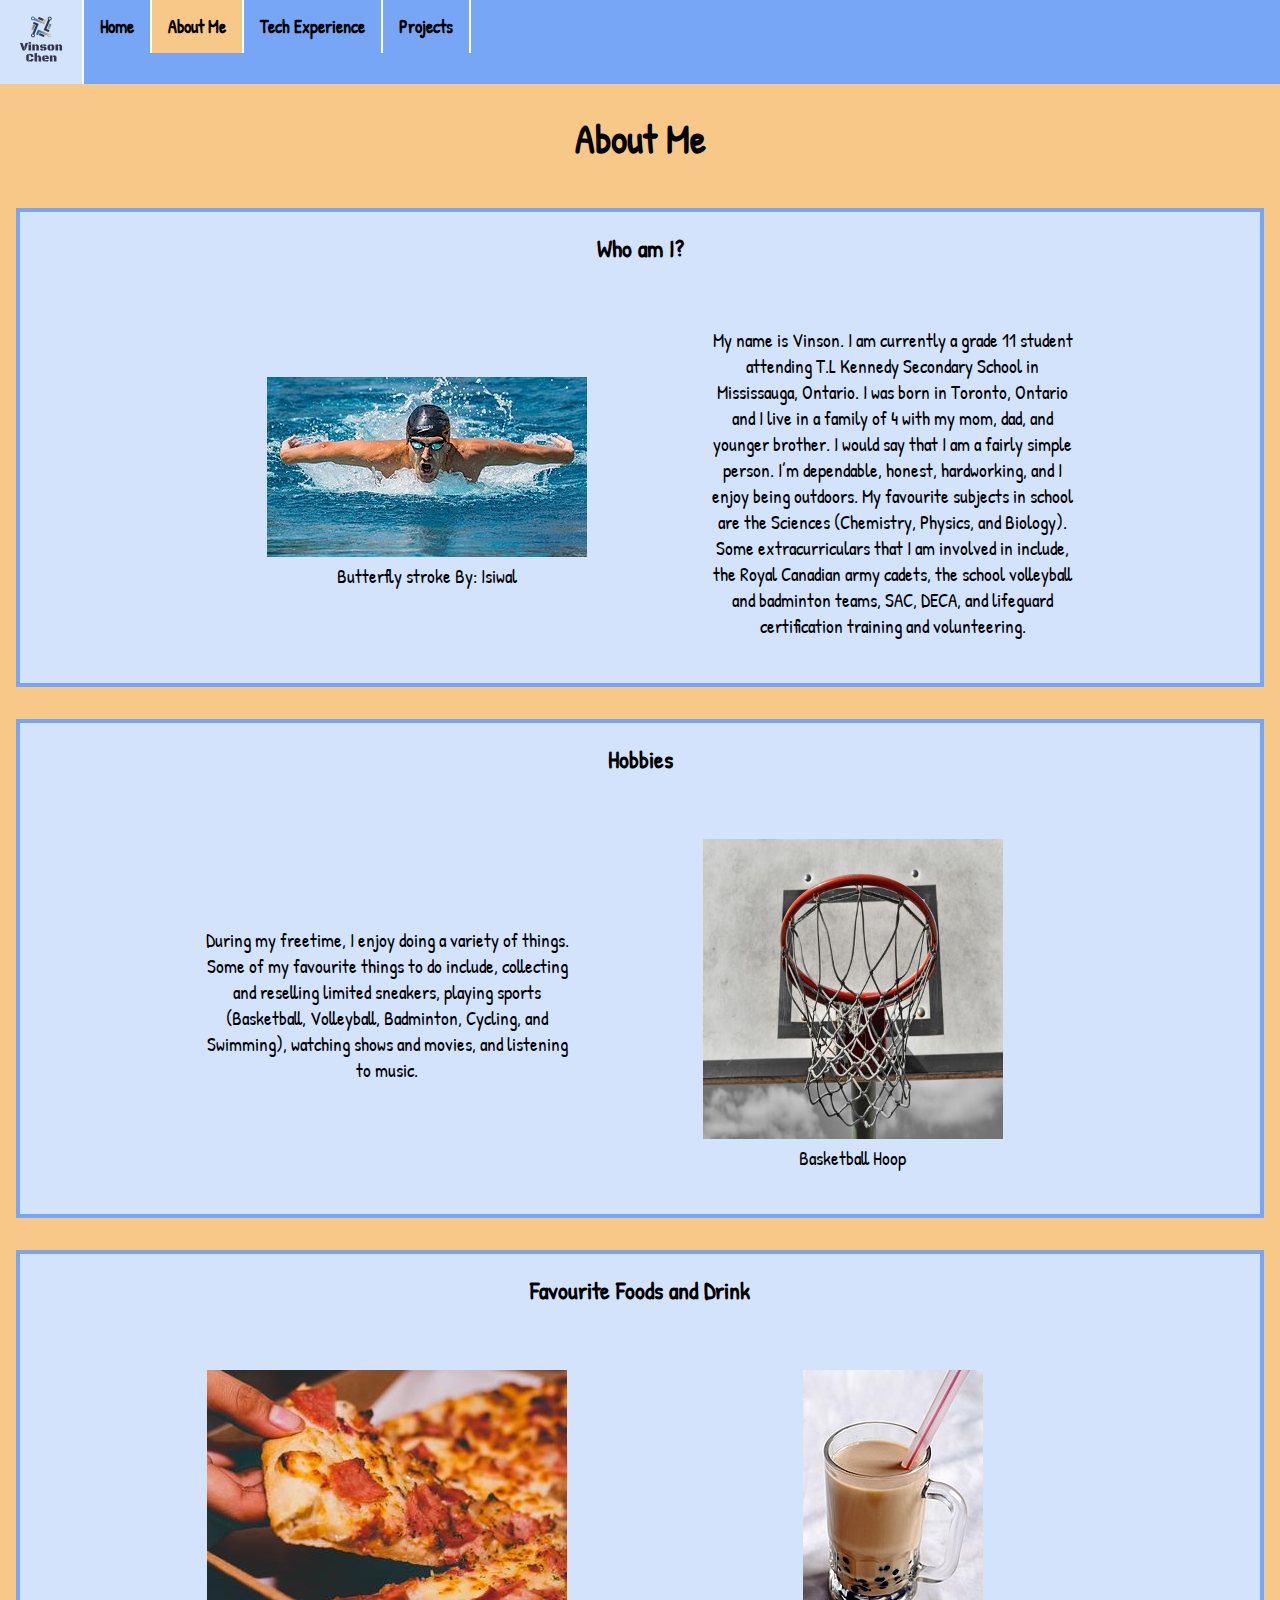
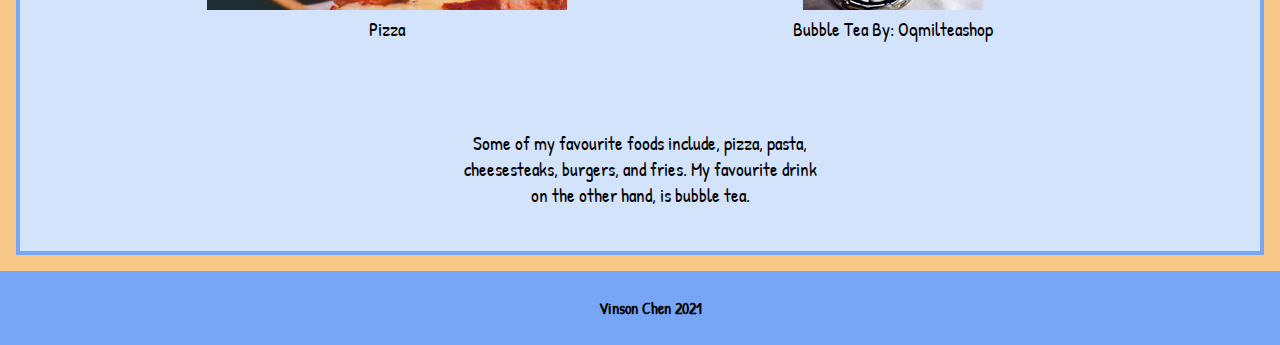
==== pages/about-me.html @ cbc23bf4 "Add files via upload" ====
<!DOCTYPE html>
<html lang="en">

<head>
     <meta charset="UTF-8">
     <meta http-equiv="X-UA-Compatible" content="IE=edge">
     <meta name="viewport" content="width=device-width, initial-scale=1.0">
     <link rel="stylesheet" href="../styles/main.css">
     <link rel="preconnect" href="https://fonts.gstatic.com">
     <link href="https://fonts.googleapis.com/css2?family=Patrick+Hand&display=swap" rel="stylesheet">
     <title>About Me</title>

</head>

<body>

 <div id="Nav">

        <ul>
             <li> <a class="navbar-brand" href="../index.html">
             <img src="../images/logo.png" alt="logo" style="width:50px;"></a></li>
             <li><a href="../index.html">Home</a></li>
             <li><a class="active" href="about-me.html">About Me</a></li>
             <li> <a href="tech-experience.html">Tech Experience</a></li>
             <li><a href="projects.html">Projects</a></li>
        </ul>

 </div>

 <h1>About Me</h1>

<div id="who">

     <h2> Who am I? </h2>

         <figure class="box">
             <img src="../images/butterfly-stroke.jpg" alt="butterfly-stroke">
             <br>
             <figurecaption>Butterfly stroke By: Isiwal</figurecaption>
         </figure>
        
         <p class="box">My name is Vinson. I am currently a grade 11 student attending T.L Kennedy Secondary School
         in Mississauga, Ontario. I was born in Toronto, Ontario and I live in a family of 4 with my
         mom, dad, and younger brother. I would say that I am a fairly simple person. I’m dependable,
         honest, hardworking, and I enjoy being outdoors. My favourite subjects in school are the 
         Sciences (Chemistry, Physics, and Biology). Some extracurriculars that I am involved in include,
         the Royal Canadian army cadets, the school volleyball and badminton teams, SAC, DECA, and 
         lifeguard certification training and volunteering.</p>



</div>

<div id="hobbies">

    <h2> Hobbies </h2>

         <p class="box">During my freetime, I enjoy doing a variety of things. Some of my favourite things to do 
            include, collecting and reselling limited sneakers, playing sports (Basketball, Volleyball, 
            Badminton, Cycling, and Swimming), watching shows and movies, and listening to music.</p>

         <figure class="box">
             <img class="hoop" src="../images/basketball-hoop.jpg" alt="basketball-hoop">
             <br>
             <figurecaption>Basketball Hoop </figurecaption>
         </figure>

</div>


<div id="favourite">

    <h2> Favourite Foods and Drink </h2>

     <figure class= "box">
         <img  src="../images/pizza.jpg" alt="pizza">
         <br>
         <figurecaption>Pizza</figurecaption>
     </figure>
    
     <figure class= "box" >
         <img  src="../images/bubble-tea.jpg" alt="bubble-tea">
         <br>
         <figurecaption>Bubble Tea By: Oqmilteashop</figurecaption>
     </figure>

        
     <p class="box">Some of my favourite foods include, pizza, pasta, cheesesteaks, burgers, and fries. 
            My favourite drink on the other hand, is bubble tea. </p>
        
     
</div>



<div id="footer">

     <p><strong>Vinson Chen 2021</strong></p>

</div>


</body>

</html>
---- styles/main.css ----
body {
   margin: 0;
   background-color: #f7c887;
}

/* Navbar */
#Nav ul{
  list-style-type: none;
  margin: 0;
  padding: 0;
  overflow: hidden;
  background-color:#77a6f7;
 

}
#Nav li{
    float: left;
    border-right:2px solid white;
    
   
}

#Nav li a{
    display: block;
    color:black;
    padding: 14px 16px;
    text-decoration: none;
    font-family: 'Patrick Hand', cursive;
    font-size: 18px;
    font-weight: bold;
}

#Nav a:hover{
    background-color:#D3e3fc;
}

 .active {
    background-color:#f7c887; 
 }


 h1{
    text-align: center;
    font-size: 40px;
    font-family: 'Patrick Hand', cursive;
}

h2{
   font-family: 'Patrick Hand', cursive;
}

#introduction {
    color:black;
    font-size: 20px;
    text-align: center;
    font-family: 'Patrick Hand', cursive;
}


 #who {
    display:inline-block;
    background-color: #D3e3fc;
    border:4px #77a6f7 solid; 
    text-align: center;
    vertical-align: top;
    margin: 1em;
}


.hoop{
    width:300px;
    height:auto; 
}

#hobbies {
    display:inline-block;
    background-color: #D3e3fc;
    border:4px #77a6f7 solid; 
    text-align: center;
    vertical-align: top;
    margin: 1em;
}

#favourite {
    display:inline-block;
    background-color: #D3e3fc;
    border:4px #77a6f7 solid; 
    text-align: center;
    vertical-align: top;
    margin: 1em;
}

.box{
    display:inline-block;
    width: 30%;
    height: auto;
    text-align: center;
    vertical-align:middle;
    padding: 2%;
    font-family: 'Patrick Hand', cursive;
    font-size:19px;

}

.tech-pic{
    width:250px;
    height:auto;
}

#tech-experience{
    display:inline-block;
    background-color: #D3e3fc;
    border:4px #77a6f7 solid; 
    text-align: center;
    vertical-align: top;
    margin: 1em;
}

#footer {
    position:relative;
    left: 0;
    bottom: 0;
    width:100%;
    background-color: #77a6f7;
    padding: 10px;
    text-align: center;
    font-family: 'Patrick Hand', cursive;
  }

#footer-index{
    position:fixed;
    left: 0;
    bottom: 0;
    width:100%;
    background-color: #77a6f7;
    padding: 10px;
    text-align: center;
    font-family: 'Patrick Hand', cursive;
}

#footer-projects{
    position:fixed;
    left: 0;
    bottom: 0;
    width:100%;
    background-color: #77a6f7;
    padding: 10px;
    text-align: center;
    font-family: 'Patrick Hand', cursive;
}
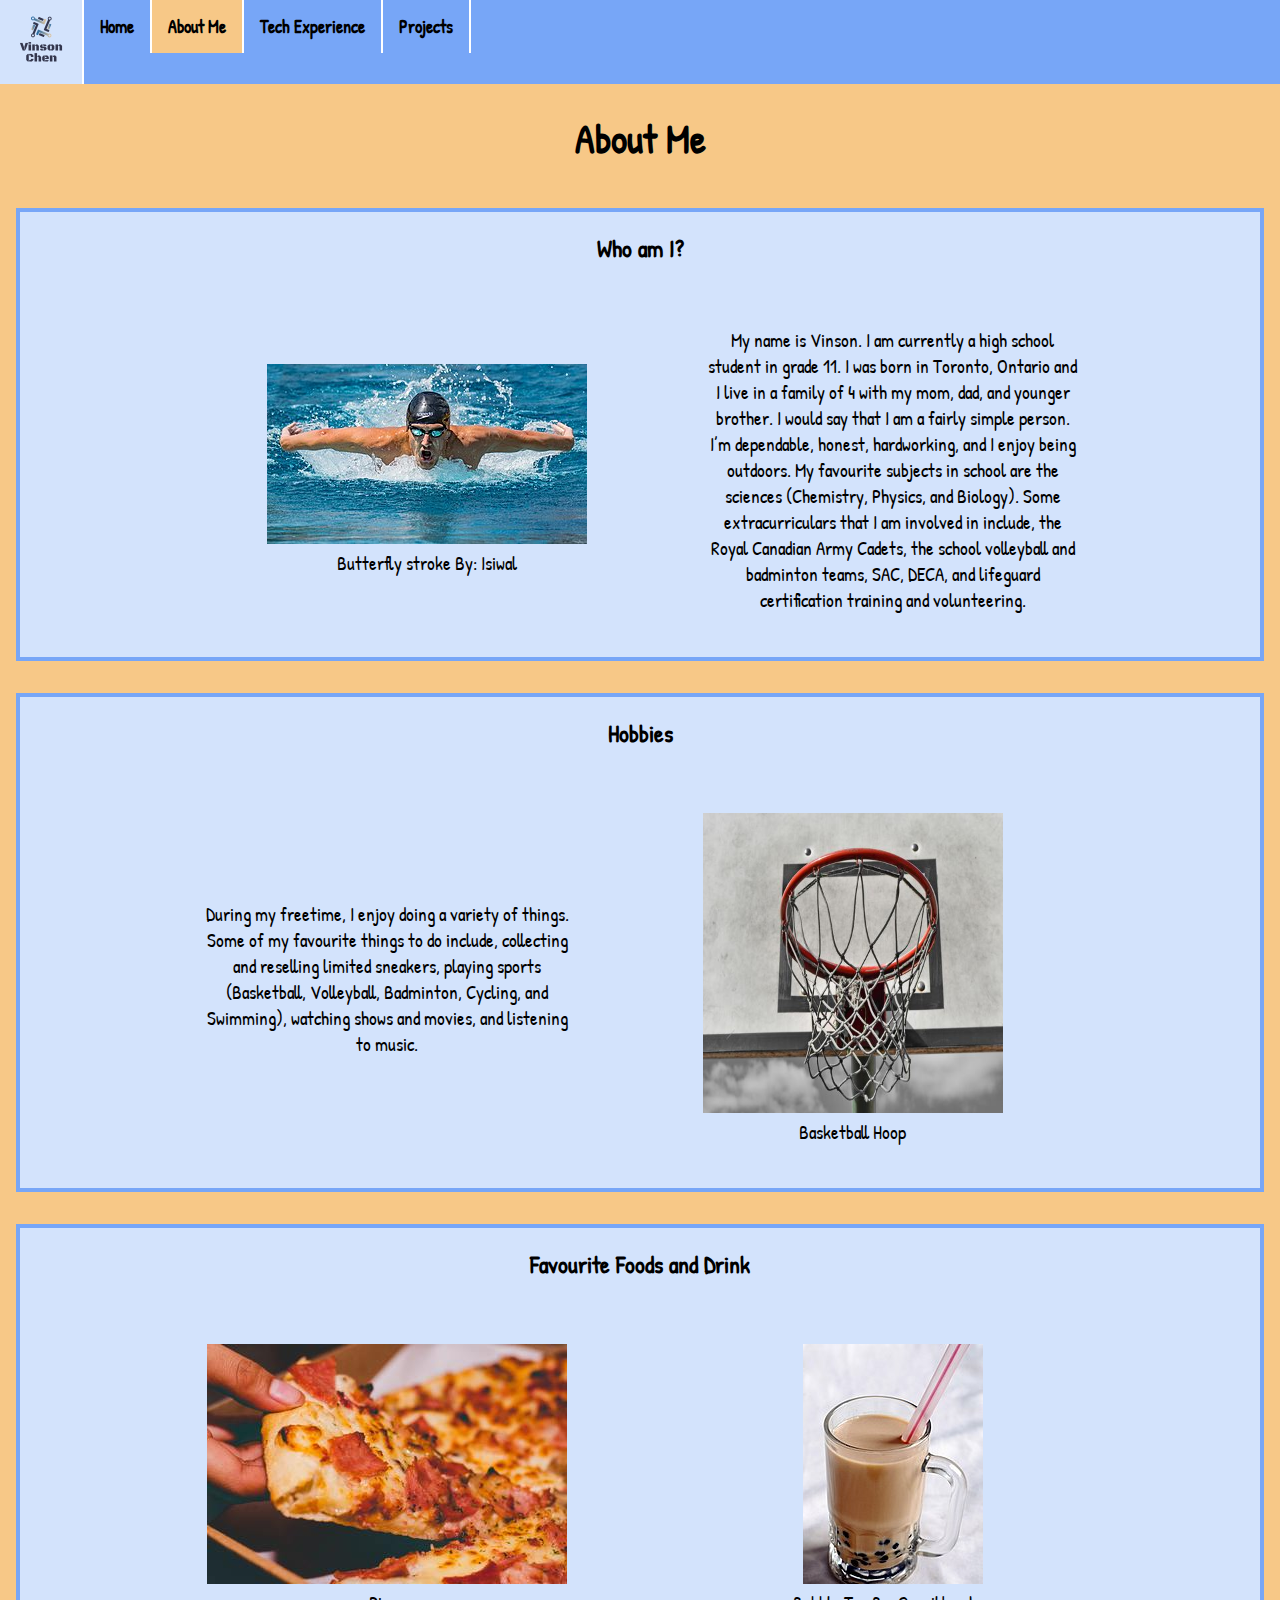
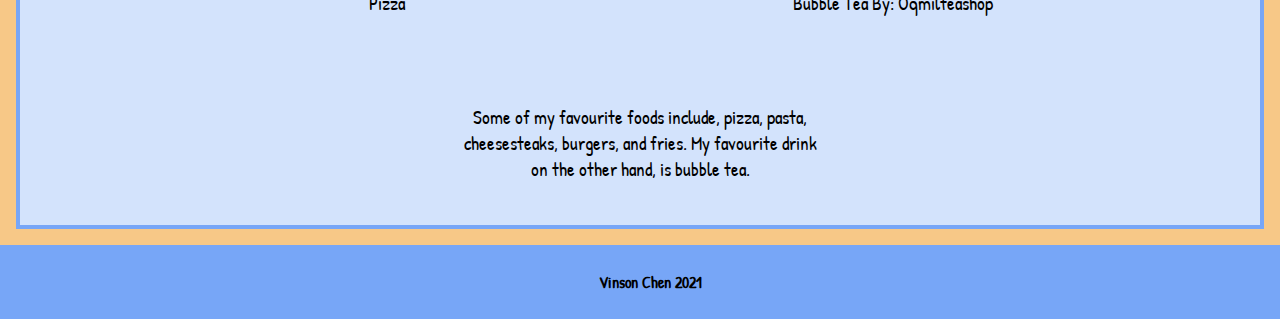
==== commit e7d7125e: "Update about-me.html" ====
--- a/pages/about-me.html
+++ b/pages/about-me.html
@@ -5,99 +5,93 @@
      <meta charset="UTF-8">
      <meta http-equiv="X-UA-Compatible" content="IE=edge">
      <meta name="viewport" content="width=device-width, initial-scale=1.0">
+     <!-- Linked to CSS -->
      <link rel="stylesheet" href="../styles/main.css">
+     <!-- Website Font -->
      <link rel="preconnect" href="https://fonts.gstatic.com">
      <link href="https://fonts.googleapis.com/css2?family=Patrick+Hand&display=swap" rel="stylesheet">
+     <!-- Tab Title -->
      <title>About Me</title>
 
 </head>
 
 <body>
 
+ <!-- Navigation Bar -->
  <div id="Nav">
-
-        <ul>
-             <li> <a class="navbar-brand" href="../index.html">
-             <img src="../images/logo.png" alt="logo" style="width:50px;"></a></li>
-             <li><a href="../index.html">Home</a></li>
-             <li><a class="active" href="about-me.html">About Me</a></li>
-             <li> <a href="tech-experience.html">Tech Experience</a></li>
-             <li><a href="projects.html">Projects</a></li>
-        </ul>
-
+     <ul>
+         <!-- Personal Logo -->
+         <li> <a class="navbar-brand" href="../index.html">
+         <img src="../images/logo.png" alt="logo" style="width:50px;"></a></li>
+         <!-- Linking to the different pages on the website -->
+         <li><a href="../index.html">Home</a></li>
+         <li><a class="active" href="about-me.html">About Me</a></li>
+         <li> <a href="tech-experience.html">Tech Experience</a></li>
+         <li><a href="projects.html">Projects</a></li>
+     </ul>
  </div>
 
+ <!-- About Me page title -->
  <h1>About Me</h1>
 
-<div id="who">
-
+ <!-- "Who am I?" Section -->
+ <div id="who">
      <h2> Who am I? </h2>
-
+         <!-- Image with caption and credit -->
          <figure class="box">
              <img src="../images/butterfly-stroke.jpg" alt="butterfly-stroke">
              <br>
              <figurecaption>Butterfly stroke By: Isiwal</figurecaption>
          </figure>
-        
-         <p class="box">My name is Vinson. I am currently a grade 11 student attending T.L Kennedy Secondary School
-         in Mississauga, Ontario. I was born in Toronto, Ontario and I live in a family of 4 with my
-         mom, dad, and younger brother. I would say that I am a fairly simple person. I’m dependable,
+         <!-- Paragraph for section -->
+         <p class="box">My name is Vinson. I am currently a high school student in grade 11. I was born in 
+         Toronto, Ontario and I live in a family of 4 with my mom, dad, and younger brother. I would say that I am a fairly simple person. I’m dependable,
          honest, hardworking, and I enjoy being outdoors. My favourite subjects in school are the 
-         Sciences (Chemistry, Physics, and Biology). Some extracurriculars that I am involved in include,
-         the Royal Canadian army cadets, the school volleyball and badminton teams, SAC, DECA, and 
+         sciences (Chemistry, Physics, and Biology). Some extracurriculars that I am involved in include,
+         the Royal Canadian Army Cadets, the school volleyball and badminton teams, SAC, DECA, and 
          lifeguard certification training and volunteering.</p>
+ </div>
 
-
-
-</div>
-
-<div id="hobbies">
-
+ <!-- Hobbies Section -->
+ <div id="hobbies">
     <h2> Hobbies </h2>
-
+         <!-- Paragraph for section -->
          <p class="box">During my freetime, I enjoy doing a variety of things. Some of my favourite things to do 
             include, collecting and reselling limited sneakers, playing sports (Basketball, Volleyball, 
             Badminton, Cycling, and Swimming), watching shows and movies, and listening to music.</p>
-
+         <!-- Image with caption -->
          <figure class="box">
              <img class="hoop" src="../images/basketball-hoop.jpg" alt="basketball-hoop">
              <br>
              <figurecaption>Basketball Hoop </figurecaption>
          </figure>
+ </div>
 
-</div>
-
-
-<div id="favourite">
-
+<!-- Favourtite foods and drink section -->
+ <div id="favourite">
     <h2> Favourite Foods and Drink </h2>
-
+     <!-- Image with caption  -->
      <figure class= "box">
          <img  src="../images/pizza.jpg" alt="pizza">
          <br>
          <figurecaption>Pizza</figurecaption>
      </figure>
-    
+     <!-- Image with caption and credit -->
      <figure class= "box" >
          <img  src="../images/bubble-tea.jpg" alt="bubble-tea">
          <br>
          <figurecaption>Bubble Tea By: Oqmilteashop</figurecaption>
-     </figure>
-
-        
+     </figure>  
+     <!-- Paragraph for section --> 
      <p class="box">Some of my favourite foods include, pizza, pasta, cheesesteaks, burgers, and fries. 
             My favourite drink on the other hand, is bubble tea. </p>
-        
-     
-</div>
+ </div>
 
 
-
-<div id="footer">
-
+<!-- Footer -->
+ <div id="footer">
      <p><strong>Vinson Chen 2021</strong></p>
-
-</div>
+ </div>
 
 
 </body>
--- a/styles/main.css
+++ b/styles/main.css
@@ -1,10 +1,11 @@
 
+/* Styles for the whole body */
 body {
    margin: 0;
    background-color: #f7c887;
 }
 
-/* Navbar */
+/* Navigation bar style */
 #Nav ul{
   list-style-type: none;
   margin: 0;
@@ -31,25 +32,29 @@
     font-weight: bold;
 }
 
+/* Navigation bar bover colour change effect */
 #Nav a:hover{
     background-color:#D3e3fc;
 }
 
+/* Navigation bar click on page colour change effect */
  .active {
     background-color:#f7c887; 
  }
 
-
+/* Style for all h1 headings */
  h1{
     text-align: center;
     font-size: 40px;
     font-family: 'Patrick Hand', cursive;
 }
 
+/* Style for h2 headings */
 h2{
    font-family: 'Patrick Hand', cursive;
 }
 
+/* Style for homepage paragraph */
 #introduction {
     color:black;
     font-size: 20px;
@@ -57,7 +62,7 @@
     font-family: 'Patrick Hand', cursive;
 }
 
-
+/* Makes and styles boxes for the "Who am I?" Section */
  #who {
     display:inline-block;
     background-color: #D3e3fc;
@@ -67,12 +72,13 @@
     margin: 1em;
 }
 
-
+/* Adjusting the size of basketball hoop image */
 .hoop{
     width:300px;
     height:auto; 
 }
 
+/* Makes and styles boxes for the "Hobbies" Section */
 #hobbies {
     display:inline-block;
     background-color: #D3e3fc;
@@ -82,6 +88,7 @@
     margin: 1em;
 }
 
+/* Makes and styles boxes for the "Favourite Foods and Drink" Section */
 #favourite {
     display:inline-block;
     background-color: #D3e3fc;
@@ -91,6 +98,7 @@
     margin: 1em;
 }
 
+/* Styles pictures and text inside all the boxes */
 .box{
     display:inline-block;
     width: 30%;
@@ -103,11 +111,13 @@
 
 }
 
+/* Adjust the size of the "Arduino Shoes" image*/
 .tech-pic{
     width:250px;
     height:auto;
 }
 
+/* Makes and styles boxes for the "Tech Experence" Section */
 #tech-experience{
     display:inline-block;
     background-color: #D3e3fc;
@@ -117,6 +127,7 @@
     margin: 1em;
 }
 
+/* Style the footer for "About Me" and "Tech Experience" pages */
 #footer {
     position:relative;
     left: 0;
@@ -128,6 +139,7 @@
     font-family: 'Patrick Hand', cursive;
   }
 
+/* Styles the footer for the Homepage */
 #footer-index{
     position:fixed;
     left: 0;
@@ -139,6 +151,7 @@
     font-family: 'Patrick Hand', cursive;
 }
 
+/* Styles the footer for the Projects page */
 #footer-projects{
     position:fixed;
     left: 0;
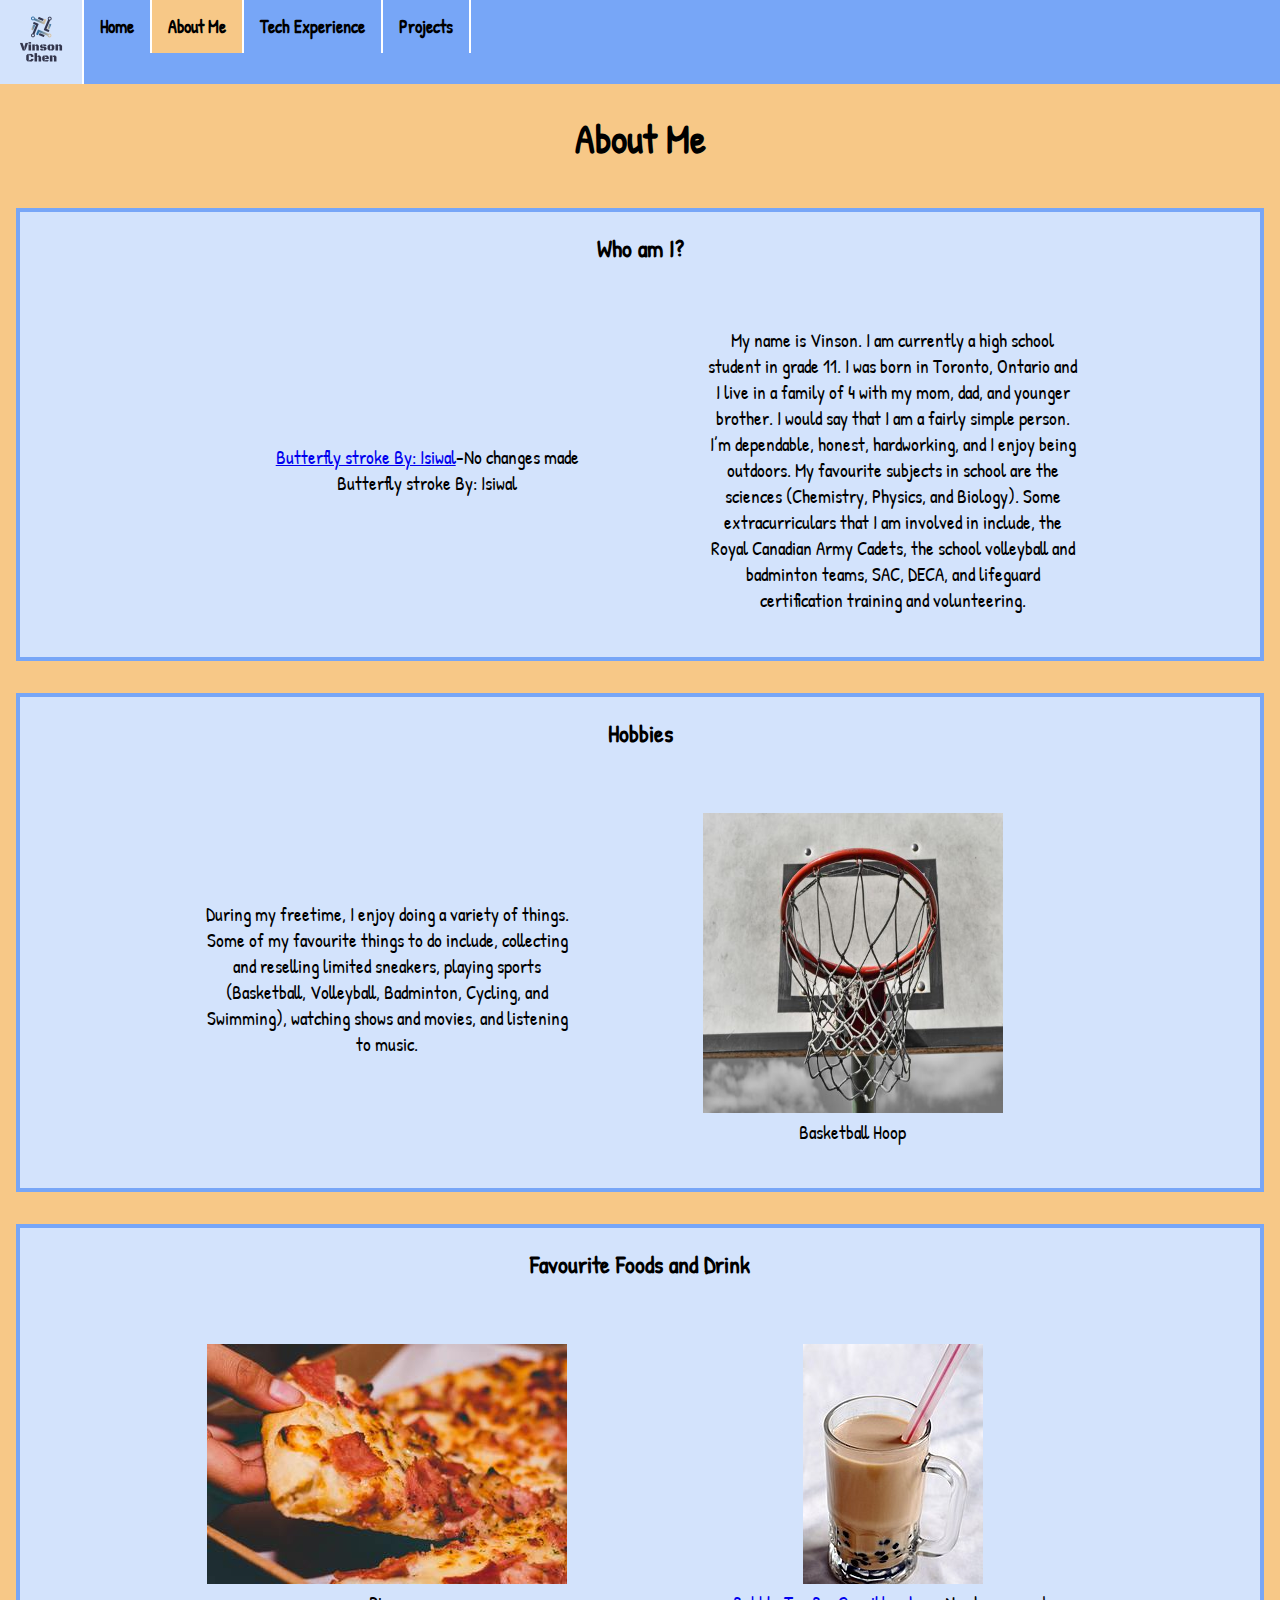
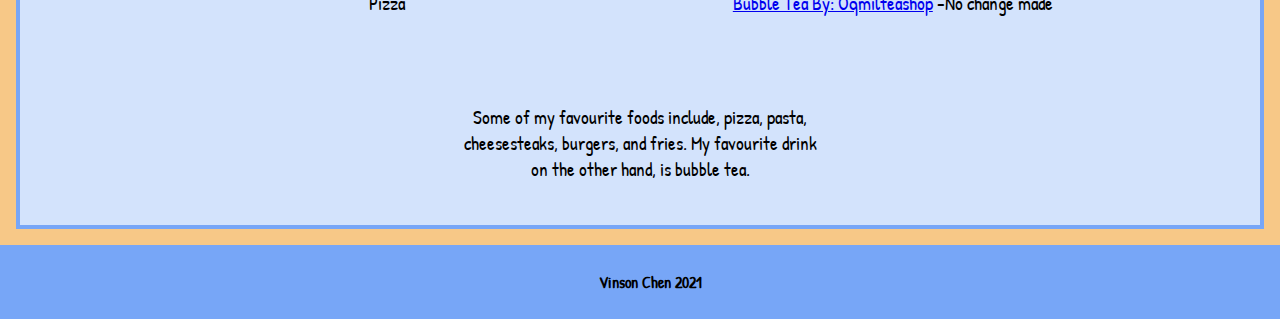
==== commit f4ed29aa: "Update about-me.html" ====
--- a/pages/about-me.html
+++ b/pages/about-me.html
@@ -39,7 +39,9 @@
      <h2> Who am I? </h2>
          <!-- Image with caption and credit -->
          <figure class="box">
-             <img src="../images/butterfly-stroke.jpg" alt="butterfly-stroke">
+             <figurecaption> <a href="https://commons.wikimedia.org/wiki/File:40._
+             Schwimmzonen-_und_Mastersmeeting_Enns_2017_100m_Butterfly-9318.jpg">
+             Butterfly stroke By: Isiwal</a>-No changes made </figurecaption>
              <br>
              <figurecaption>Butterfly stroke By: Isiwal</figurecaption>
          </figure>
@@ -80,7 +82,9 @@
      <figure class= "box" >
          <img  src="../images/bubble-tea.jpg" alt="bubble-tea">
          <br>
-         <figurecaption>Bubble Tea By: Oqmilteashop</figurecaption>
+         <figurecaption><a href="https://commons.wikimedia.org/wiki
+         /File:Classic_bubble_tea.jpg">Bubble Tea By: Oqmilteashop</a>
+         -No change made</figurecaption>
      </figure>  
      <!-- Paragraph for section --> 
      <p class="box">Some of my favourite foods include, pizza, pasta, cheesesteaks, burgers, and fries. 
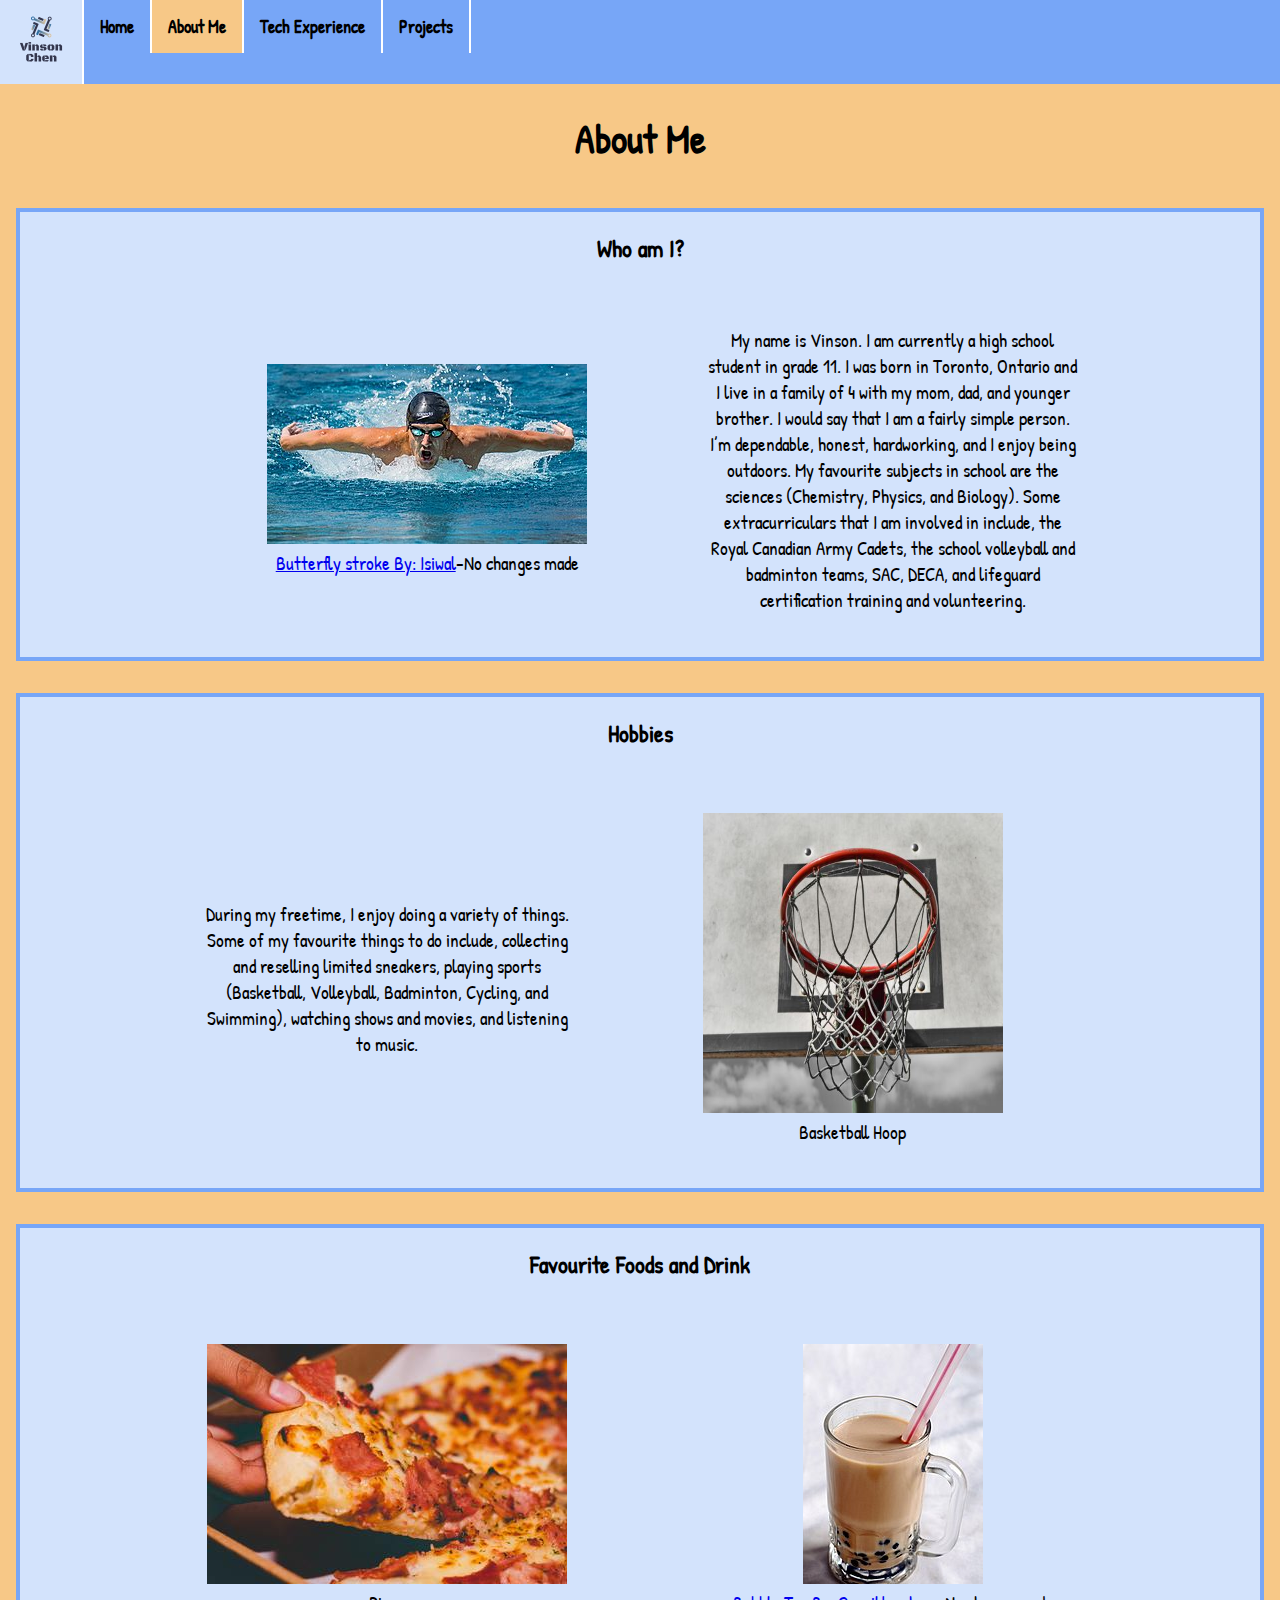
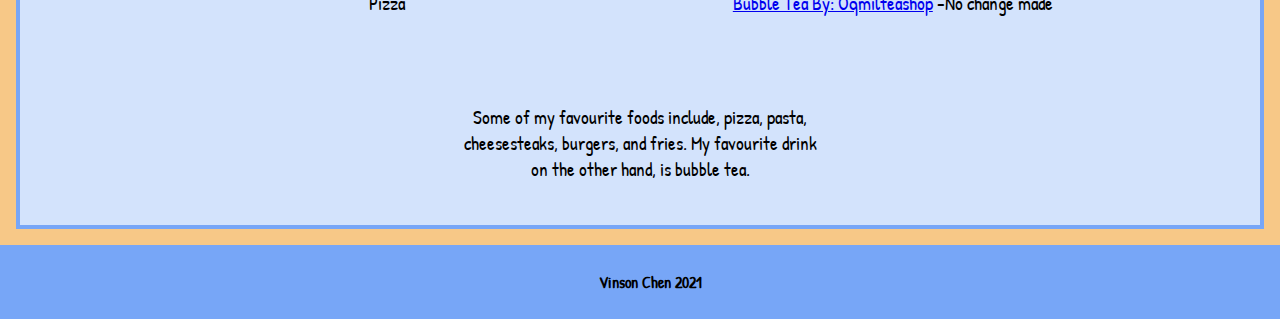
==== commit 8e67e59f: "Update about-me.html" ====
--- a/pages/about-me.html
+++ b/pages/about-me.html
@@ -39,11 +39,11 @@
      <h2> Who am I? </h2>
          <!-- Image with caption and credit -->
          <figure class="box">
-             <figurecaption> <a href="https://commons.wikimedia.org/wiki/File:40._
-             Schwimmzonen-_und_Mastersmeeting_Enns_2017_100m_Butterfly-9318.jpg">
-             Butterfly stroke By: Isiwal</a>-No changes made </figurecaption>
-             <br>
-             <figurecaption>Butterfly stroke By: Isiwal</figurecaption>
+            <img src="../images/butterfly-stroke.jpg" alt="butterfly-stroke">
+            <br>
+            <figurecaption> <a href="https://commons.wikimedia.org/wiki/File:40._
+            Schwimmzonen-_und_Mastersmeeting_Enns_2017_100m_Butterfly-9318.jpg">
+            Butterfly stroke By: Isiwal</a>-No changes made </figurecaption>
          </figure>
          <!-- Paragraph for section -->
          <p class="box">My name is Vinson. I am currently a high school student in grade 11. I was born in 
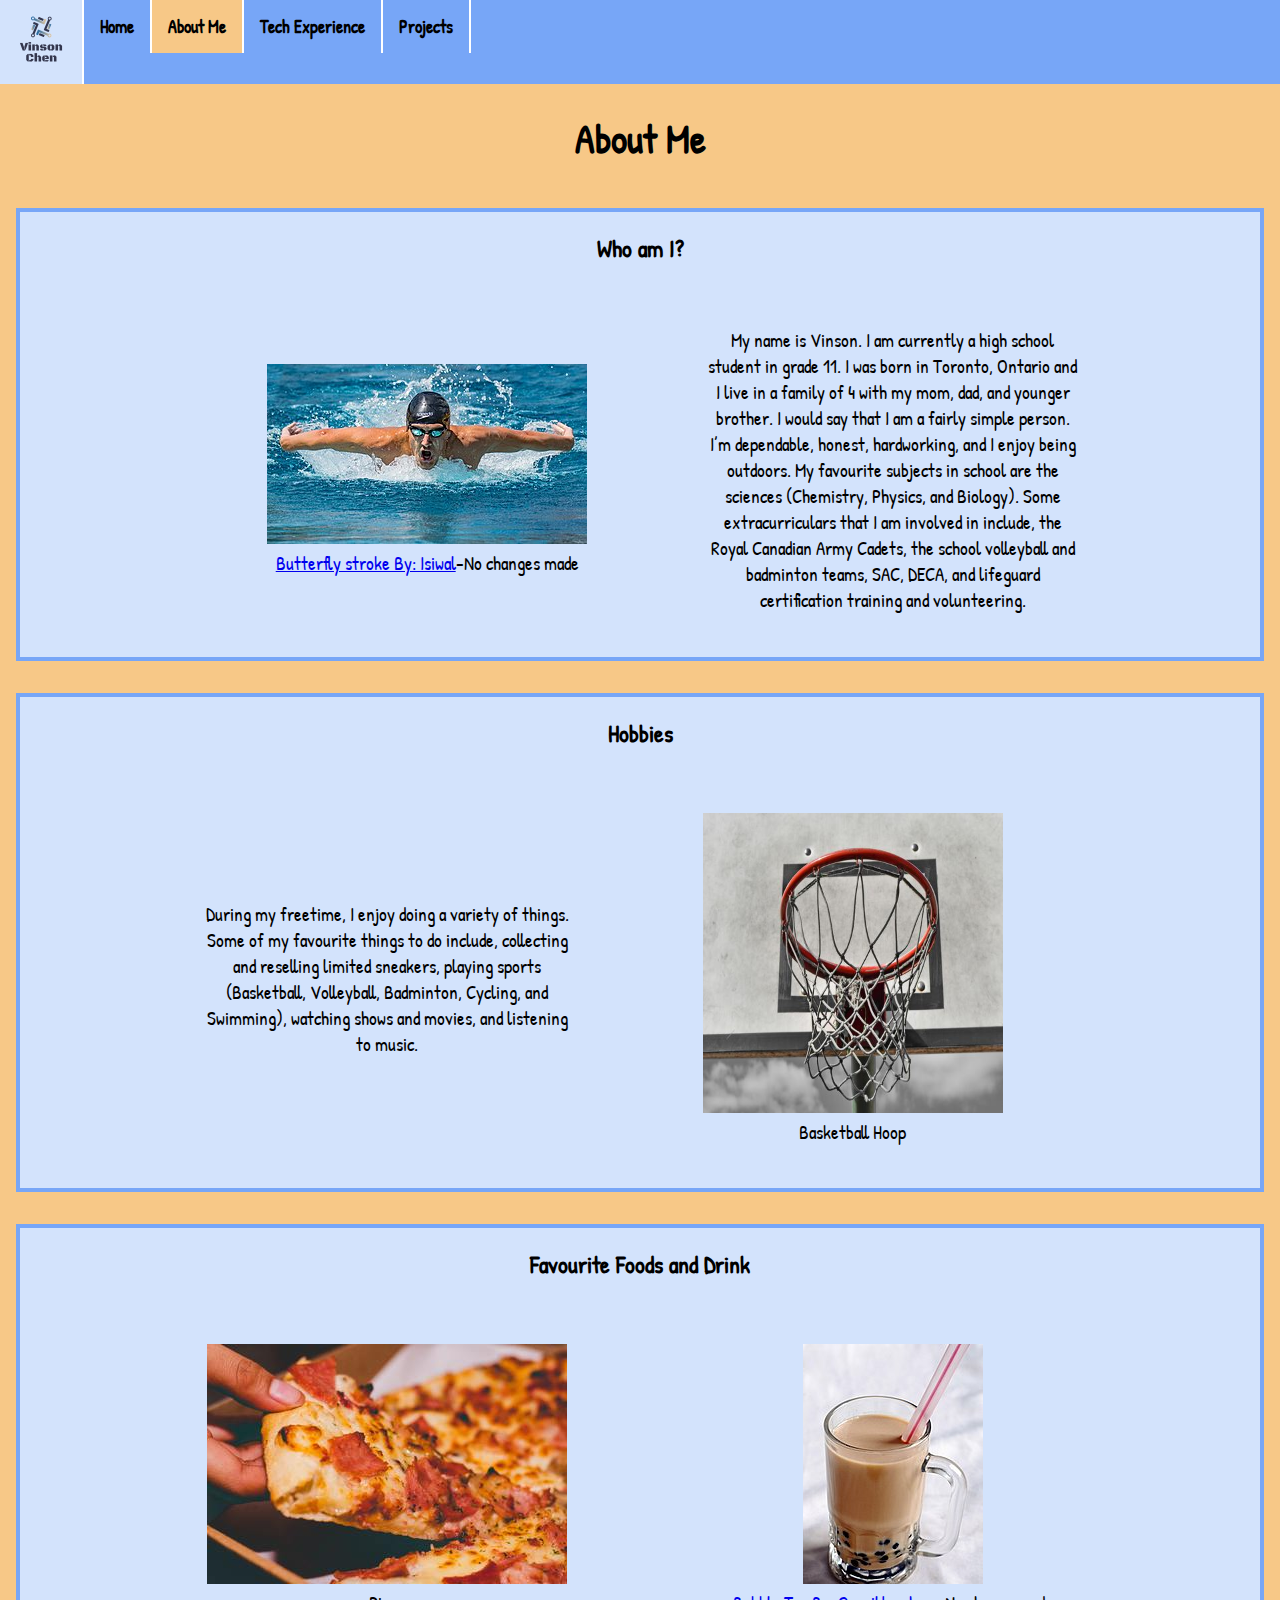
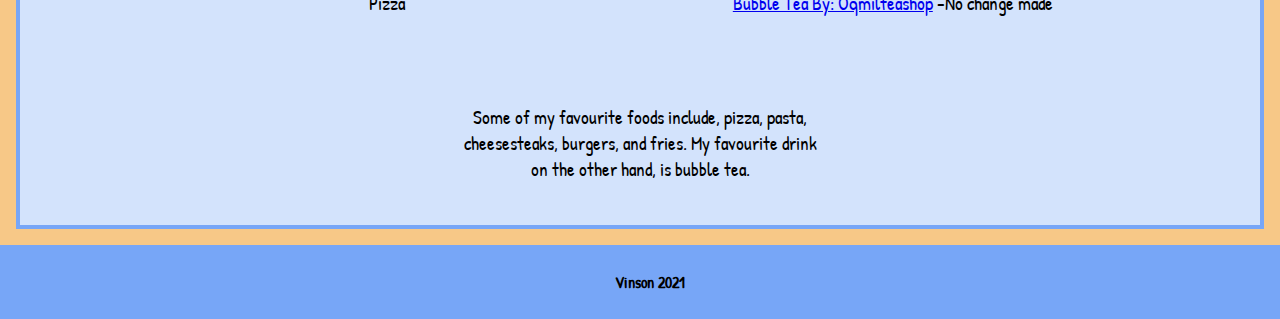
==== commit 6ee50da1: "Update about-me.html" ====
--- a/pages/about-me.html
+++ b/pages/about-me.html
@@ -94,7 +94,7 @@
 
 <!-- Footer -->
  <div id="footer">
-     <p><strong>Vinson Chen 2021</strong></p>
+     <p><strong>Vinson 2021</strong></p>
  </div>
 
 
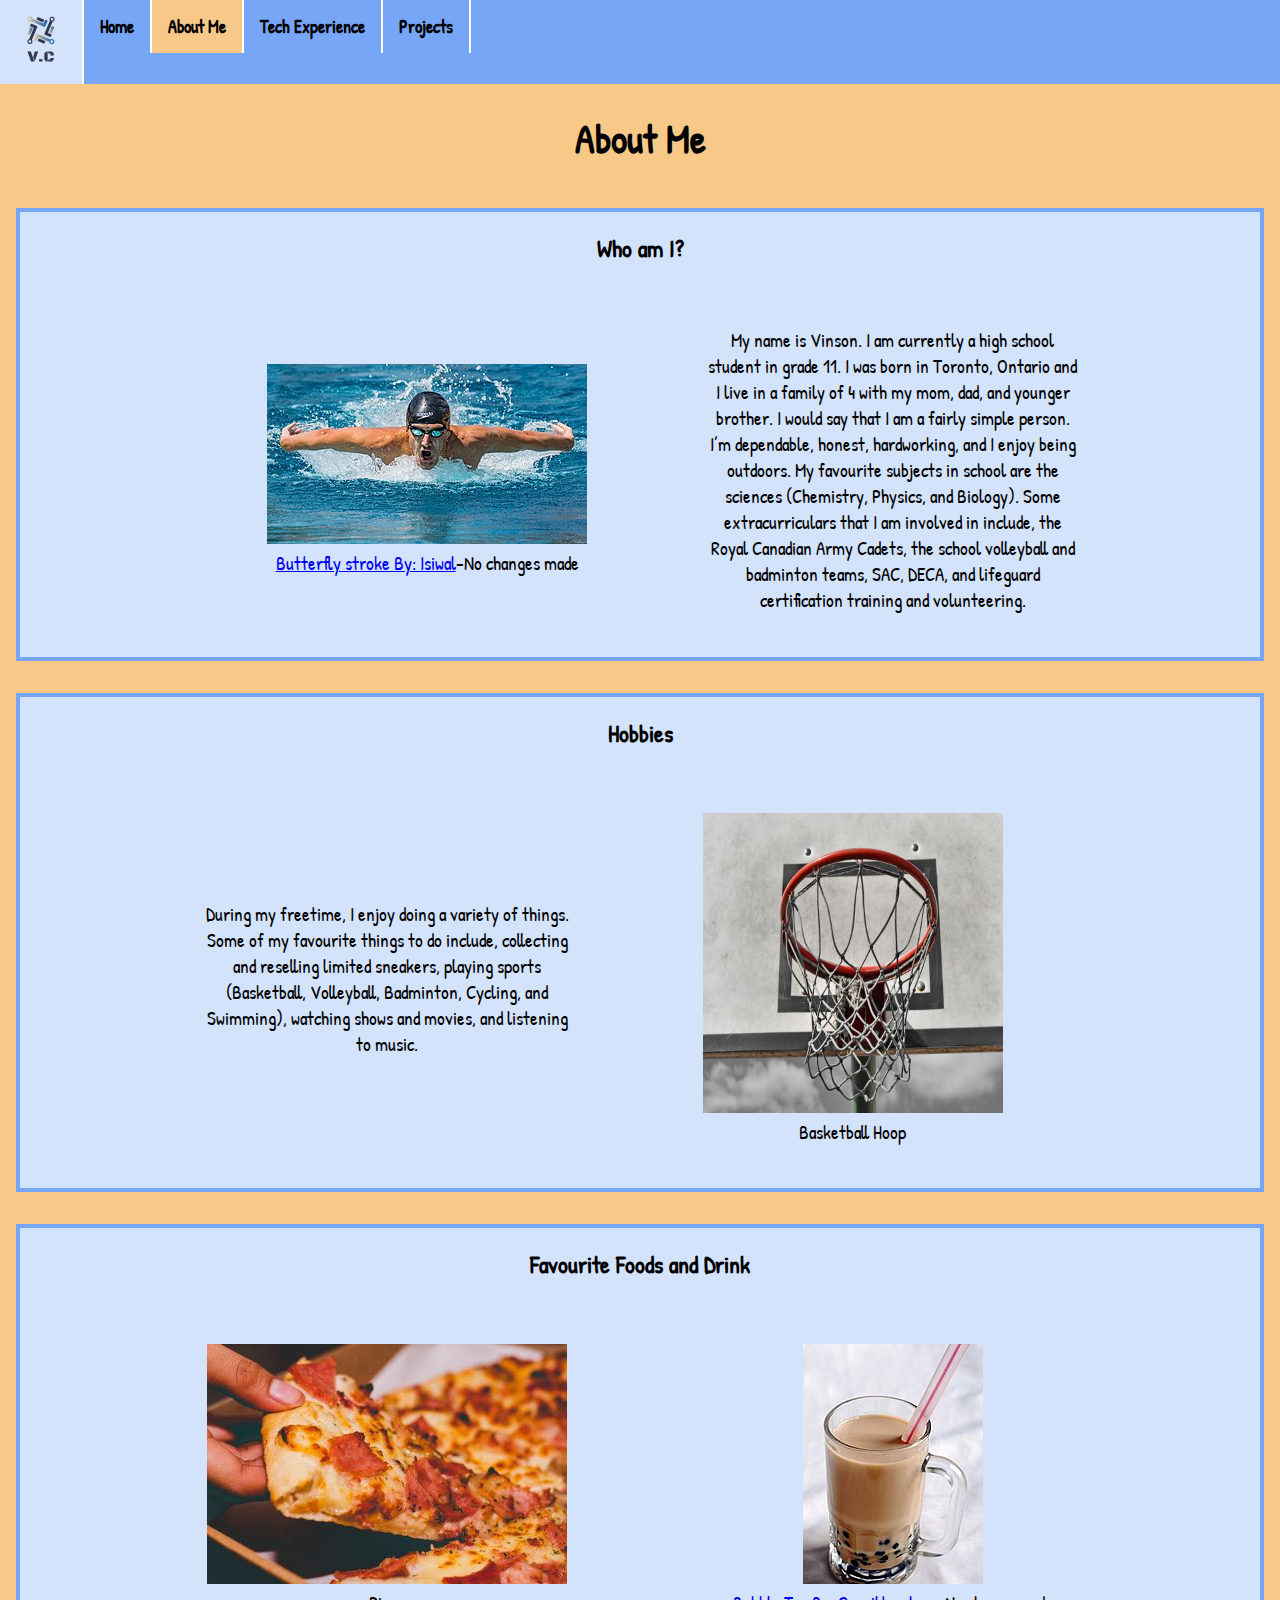
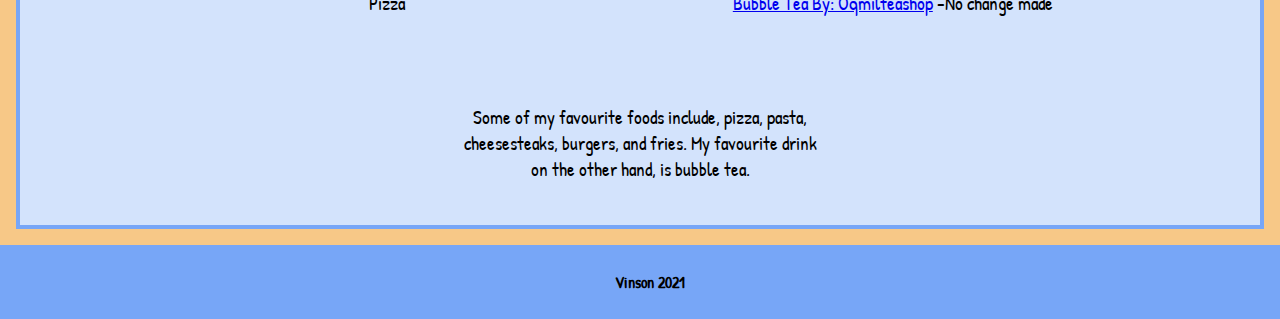
==== commit eaca16ce: "Update about-me.html" ====
--- a/pages/about-me.html
+++ b/pages/about-me.html
@@ -22,7 +22,7 @@
      <ul>
          <!-- Personal Logo -->
          <li> <a class="navbar-brand" href="../index.html">
-         <img src="../images/logo.png" alt="logo" style="width:50px;"></a></li>
+         <img src="../images/logo-fixed.png" alt="logo" style="width:50px;"></a></li>
          <!-- Linking to the different pages on the website -->
          <li><a href="../index.html">Home</a></li>
          <li><a class="active" href="about-me.html">About Me</a></li>
